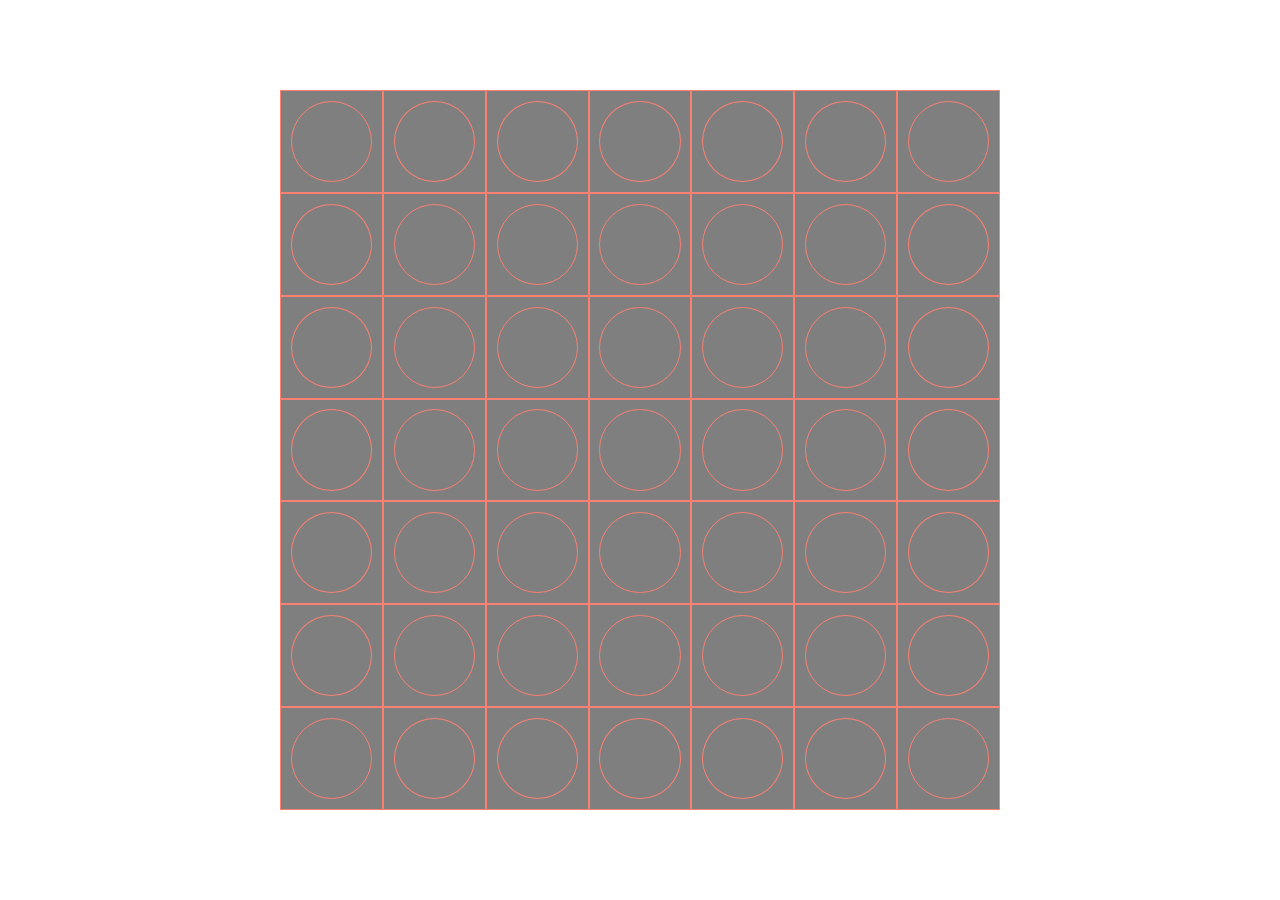
==== playerSelect.html @ 31074f3c "Player HTML page added" ====
<!DOCTYPE html>
<html lang="en">

<head>
    <meta charset="UTF-8">
    <meta name="viewport" content="width=device-width, initial-scale=1.0">
    <meta http-equiv="X-UA-Compatible" content="ie=edge">
    <title>Document</title>
    <link rel="stylesheet" type="text/css" href="stylesheet.css">
    <script src="https://code.jquery.com/jquery-3.1.0.js"></script>
    <script src="main.js"></script>
</head>

<body>
    <div class="main-container">
        <div class="game-board">
            
        </div>
    </div>
</body>
</html>
---- stylesheet.css ----
body {
  height: 100vh;
  width: 100vw;
  margin: 0;
}

.main-container {
  height: 100%;
  width: 100%;
  background-image: url("images/galaxy.jpg");
  background-position: center center;
  background-size: cover;
  display: flex;
  justify-content: center;
  align-items: center;
}

.game-board {
  width: 80vmin;
  height: 80vmin;
  display: grid;
  grid-template-rows: 1fr 1fr 1fr 1fr 1fr 1fr 1fr;
  grid-template-columns: 1fr 1fr 1fr 1fr 1fr 1fr 1fr;
  background: linear-gradient(rgba(0, 0, 0, 0.5), rgba(0, 0, 0, 0.5));
}

.cell-container {
  border: 1px solid salmon;
  height: 100%;
  display: flex;
  justify-content: center;
  align-items: center;
  padding: 1px;
  box-sizing: border-box;
}

.hole {
  height: 80%;
  width: 80%;
  border-radius: 50%;
  border: 1px solid salmon;
}

.hole img {
  width: 100%;
}
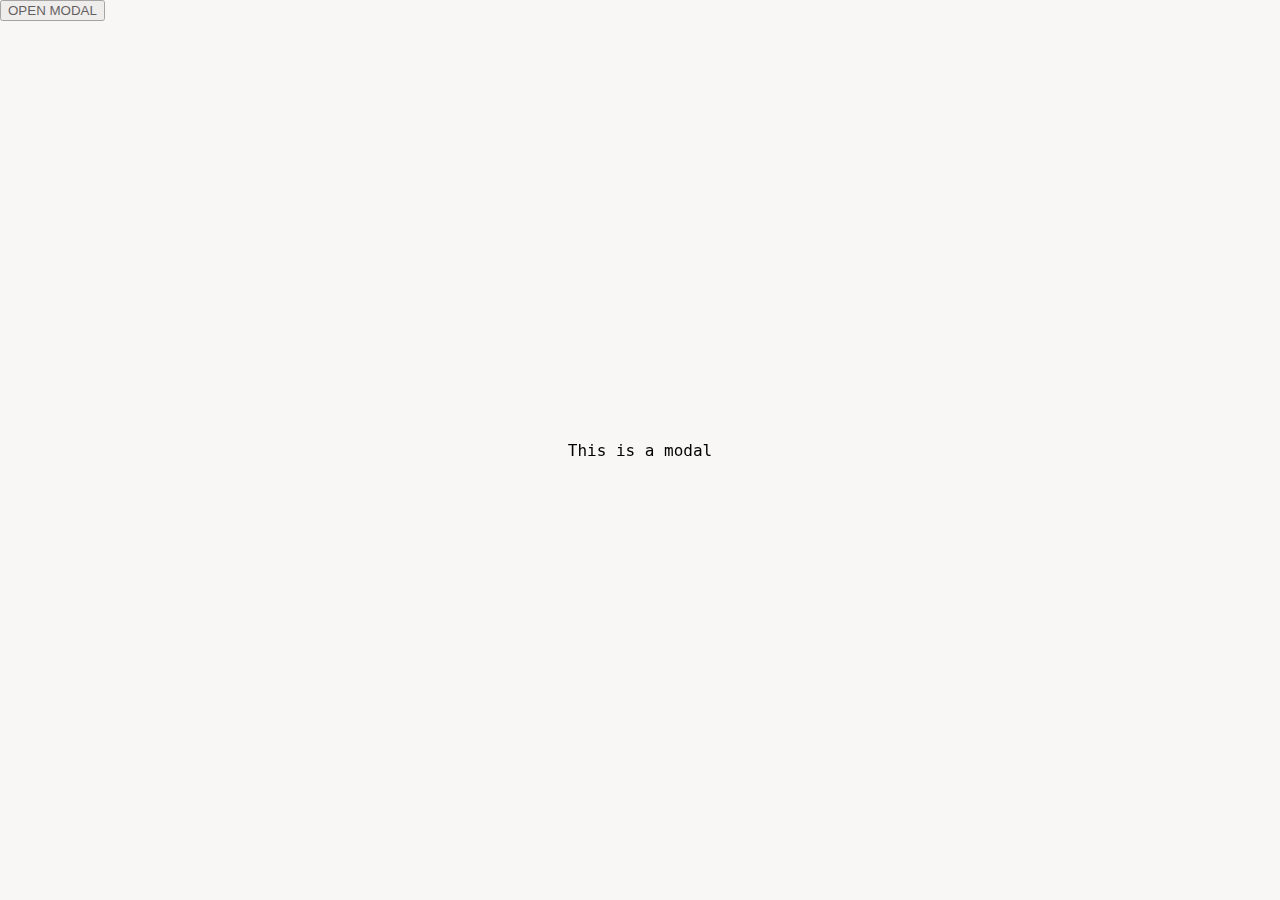
==== commit ffe09645: "added modalfunctions to hide/show, add css styling" ====
--- a/playerSelect.html
+++ b/playerSelect.html
@@ -12,10 +12,16 @@
 </head>
 
 <body>
-    <div class="main-container">
-        <div class="game-board">
-            
+
+    <div>
+        <button type="button" id=modalButton> OPEN MODAL </button>
+    </div>
+    <div id="modalShadow">
+        <div id="modalBody">
+            This is a modal
         </div>
     </div>
+
 </body>
+
 </html>--- a/stylesheet.css
+++ b/stylesheet.css
@@ -2,12 +2,18 @@
   height: 100vh;
   width: 100vw;
   margin: 0;
+  background-image: url("images/galaxy.jpg");
+}
+.header{
+  color: white;
+  text-align: center; 
+  font-family: 'Space Mono', monospace; 
 }
 
 .main-container {
   height: 100%;
   width: 100%;
-  background-image: url("images/galaxy.jpg");
+  /* background-image: url("images/galaxy.jpg"); */
   background-position: center center;
   background-size: cover;
   display: flex;
@@ -44,3 +50,40 @@
 .hole img {
   width: 100%;
 }
+
+#modalShadow{
+  position:fixed; 
+  left: 0; 
+  top: 0;
+  width: 100vw; 
+  height: 100vh;
+  background-color:rgba(241, 233, 233, 0.4); 
+  /* display: none;  */
+}
+#modalBody{
+  position: fixed; 
+  background-image:url("images/yongChuan.jpg");
+  background-size: cover; 
+  background-repeat: no-repeat; 
+  left: 50%; 
+  top: 50%; 
+  min-height:50%;
+  min-width:50%; 
+  transform: translate( -50%, -50%); 
+  display: flex; 
+  justify-content: center; 
+  align-items: center;
+  font-family: 'Space Mono', monospace;
+}
+
+.modalItems{
+  position: relative; 
+ 
+}
+
+.imagesDiv img{
+  /* height: 150px;  */
+  width:150px; 
+}
+
+
